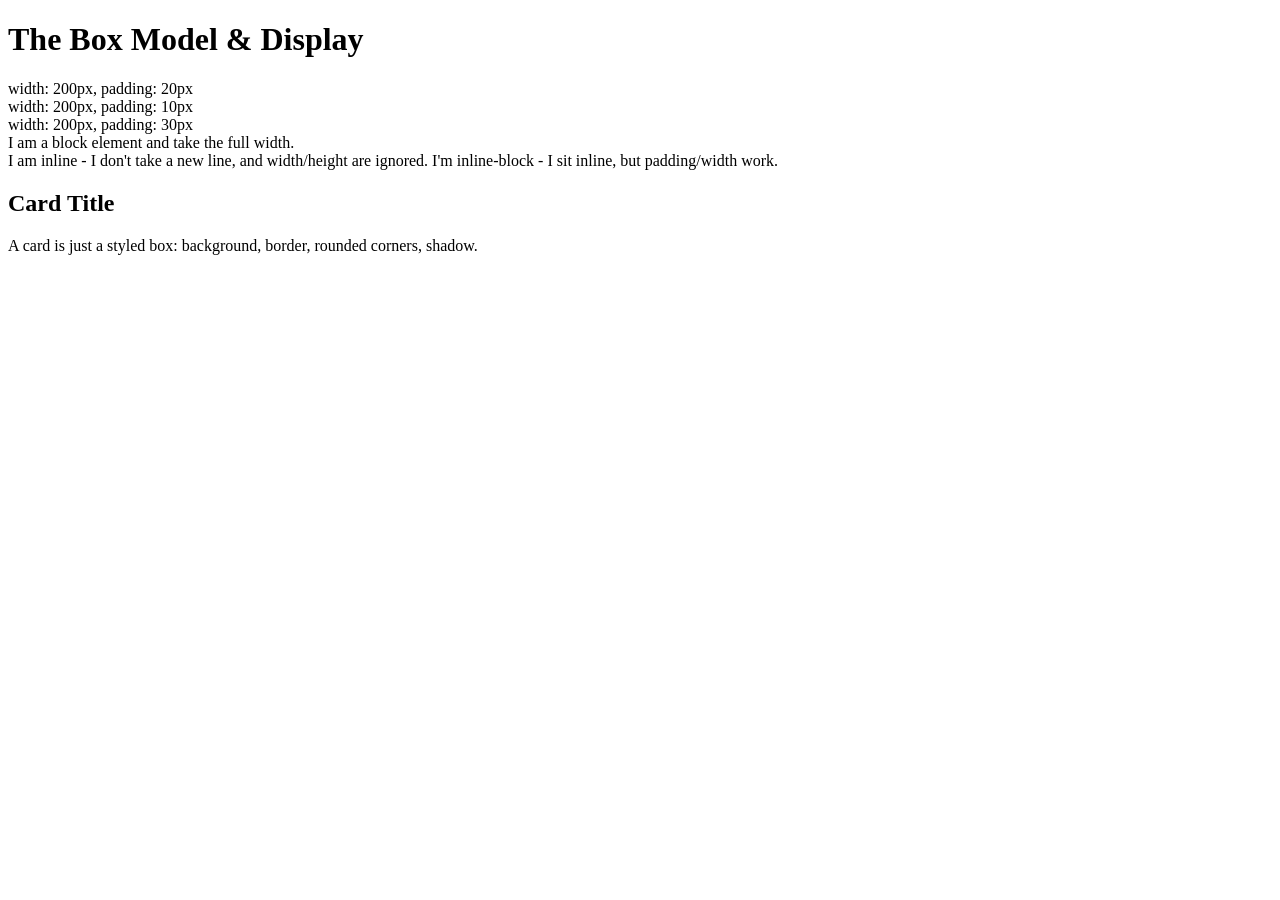
==== CSS/box-model-display.html @ 55b38b6d "Basic CSS" ====
<!DOCTYPE html>
<html lang="en">
<head>
  <meta charset="UTF-8">
  <meta name="viewport" content="width=device-width, initial-scale=1.0">
  <title>Session 2 - Box Model, Display</title>
  <link rel="stylesheet" href="session-2-box-model-display.css">
</head>
<body>

  <h1>The Box Model &amp; Display</h1>

  <!-- ============================================
       PART 1: THE BOX MODEL
       Open browser dev tools and hover each box to see
       the browser's own content/padding/border/margin
       diagram for it.
  ============================================= -->

  <div class="box">width: 200px, padding: 20px</div>
  <div class="box-2">width: 200px, padding: 10px</div>
  <div class="box-3">width: 200px, padding: 30px</div>

  <!-- All three are set to width: 200px, but render at the
       same visible width because of box-sizing: border-box
       in the CSS file. Try commenting that rule out and
       refreshing to see the difference. -->

  <!-- ============================================
       PART 2: DISPLAY - block, inline, inline-block
  ============================================= -->

  <div class="demo-block">I am a block element and take the full width.</div>
  <span class="demo-inline">I am inline - I don't take a new line, and width/height are ignored.</span>
  <span class="demo-inline-block">I'm inline-block - I sit inline, but padding/width work.</span>

  <!-- ============================================
       PART 3: BORDERS, RADIUS, SHADOW, BACKGROUNDS
  ============================================= -->

  <div class="card">
    <h2>Card Title</h2>
    <p>A card is just a styled box: background, border, rounded corners, shadow.</p>
  </div>

  <div class="circle"></div>

  <!-- EXERCISE: add two more .box divs below with your own
       padding/margin values -->

</body>
</html>
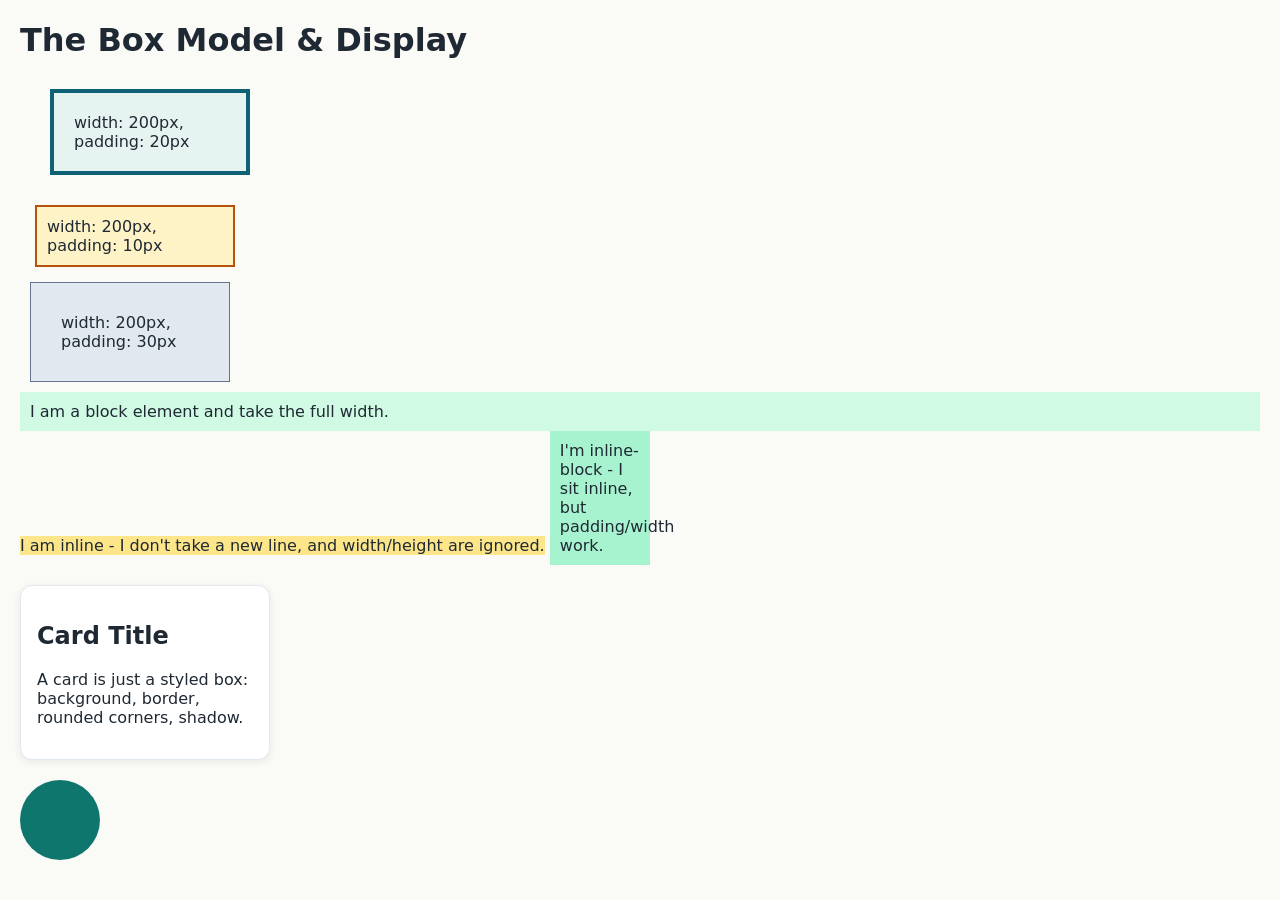
==== commit 445bd03a: "Css md" ====
--- a/CSS/box-model-display.html
+++ b/CSS/box-model-display.html
@@ -4,7 +4,7 @@
   <meta charset="UTF-8">
   <meta name="viewport" content="width=device-width, initial-scale=1.0">
   <title>Session 2 - Box Model, Display</title>
-  <link rel="stylesheet" href="session-2-box-model-display.css">
+  <link rel="stylesheet" href="box-model-display.css">
 </head>
 <body>
 
--- a/CSS/box-model-display.css
+++ b/CSS/box-model-display.css
@@ -0,0 +1,90 @@
+/* Global reset - almost every real project starts with this.
+   Makes "width" include padding and border, instead of adding
+   them on top of the width you set. */
+* {
+  box-sizing: border-box;
+}
+
+body {
+  font-family: system-ui, Arial, sans-serif;
+  color: #1f2933;
+  background-color: #fafaf7;
+  margin: 20px;
+}
+
+/* ============================================
+   PART 1: THE BOX MODEL
+   content -> padding -> border -> margin
+============================================= */
+
+.box {
+  width: 200px;
+  padding: 20px;
+  border: 4px solid #0f6176;
+  margin: 30px;
+  background-color: #e6f4f1;
+}
+
+.box-2 {
+  width: 200px;
+  padding: 10px;
+  border: 2px solid #b45309;
+  margin: 15px;
+  background-color: #fef3c7;
+}
+
+.box-3 {
+  width: 200px;
+  padding: 30px;
+  border: 1px solid #64748b;
+  margin: 10px;
+  background-color: #e2e8f0;
+}
+
+/* ============================================
+   PART 2: DISPLAY - block, inline, inline-block
+============================================= */
+
+.demo-block {
+  background-color: #d1fae5;
+  padding: 10px;
+}
+
+span.demo-inline {
+  background-color: #fde68a;
+}
+
+span.demo-inline-block {
+  background-color: #a7f3d0;
+  padding: 10px;
+  width: 100px;
+  display: inline-block;
+}
+
+/* ============================================
+   PART 3: BORDERS, RADIUS, SHADOW, BACKGROUNDS
+============================================= */
+
+.card {
+  width: 250px;
+  padding: 16px;
+  margin: 20px 0;
+  background-color: #ffffff;
+  border: 1px solid #e2e8f0;
+  border-radius: 12px;
+  box-shadow: 0 2px 8px rgba(0, 0, 0, 0.08);
+}
+
+.circle {
+  width: 80px;
+  height: 80px;
+  background-color: #0f766e;
+  border-radius: 50%;
+}
+
+/* EXERCISE:
+   1. Make three .box divs with different background-colors
+      and padding/margin values. Predict the rendered size
+      before refreshing.
+   2. Turn one .box into a .card - white background, light
+      border, rounded corners, subtle shadow. */
